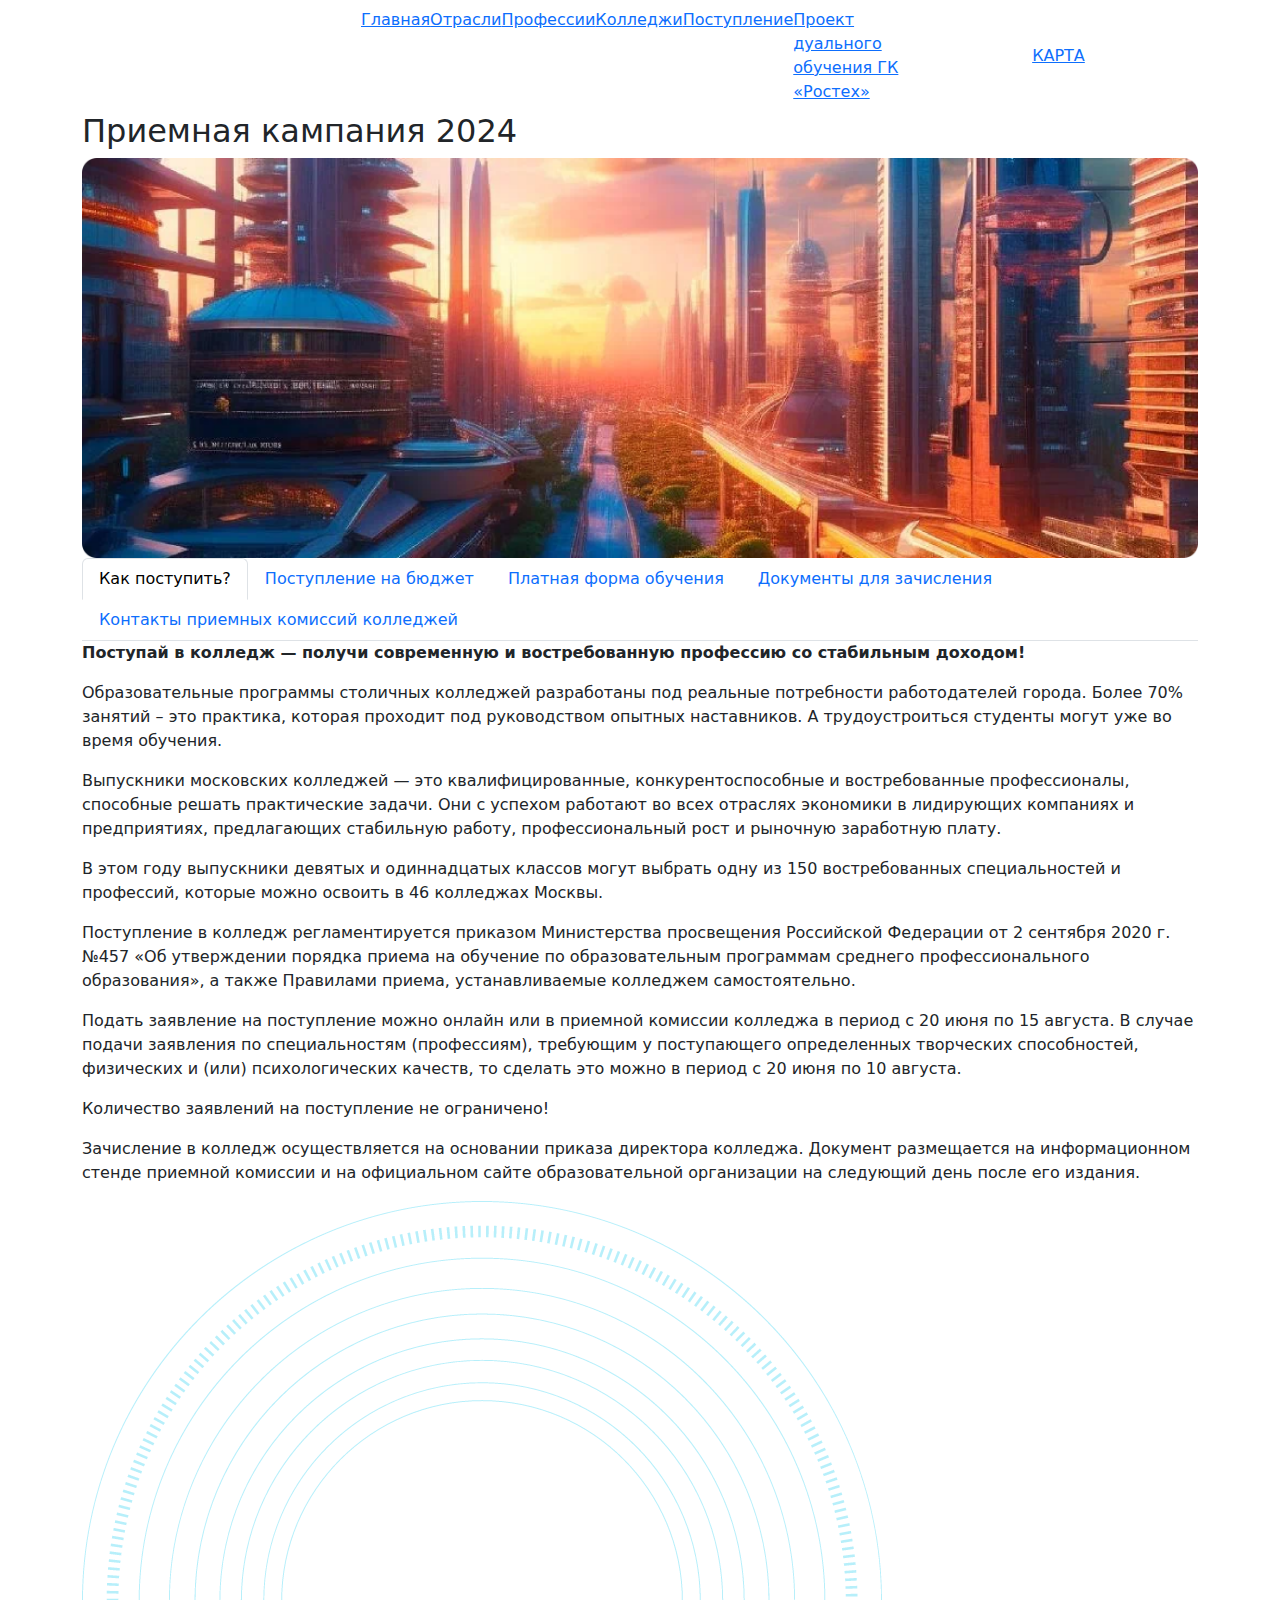
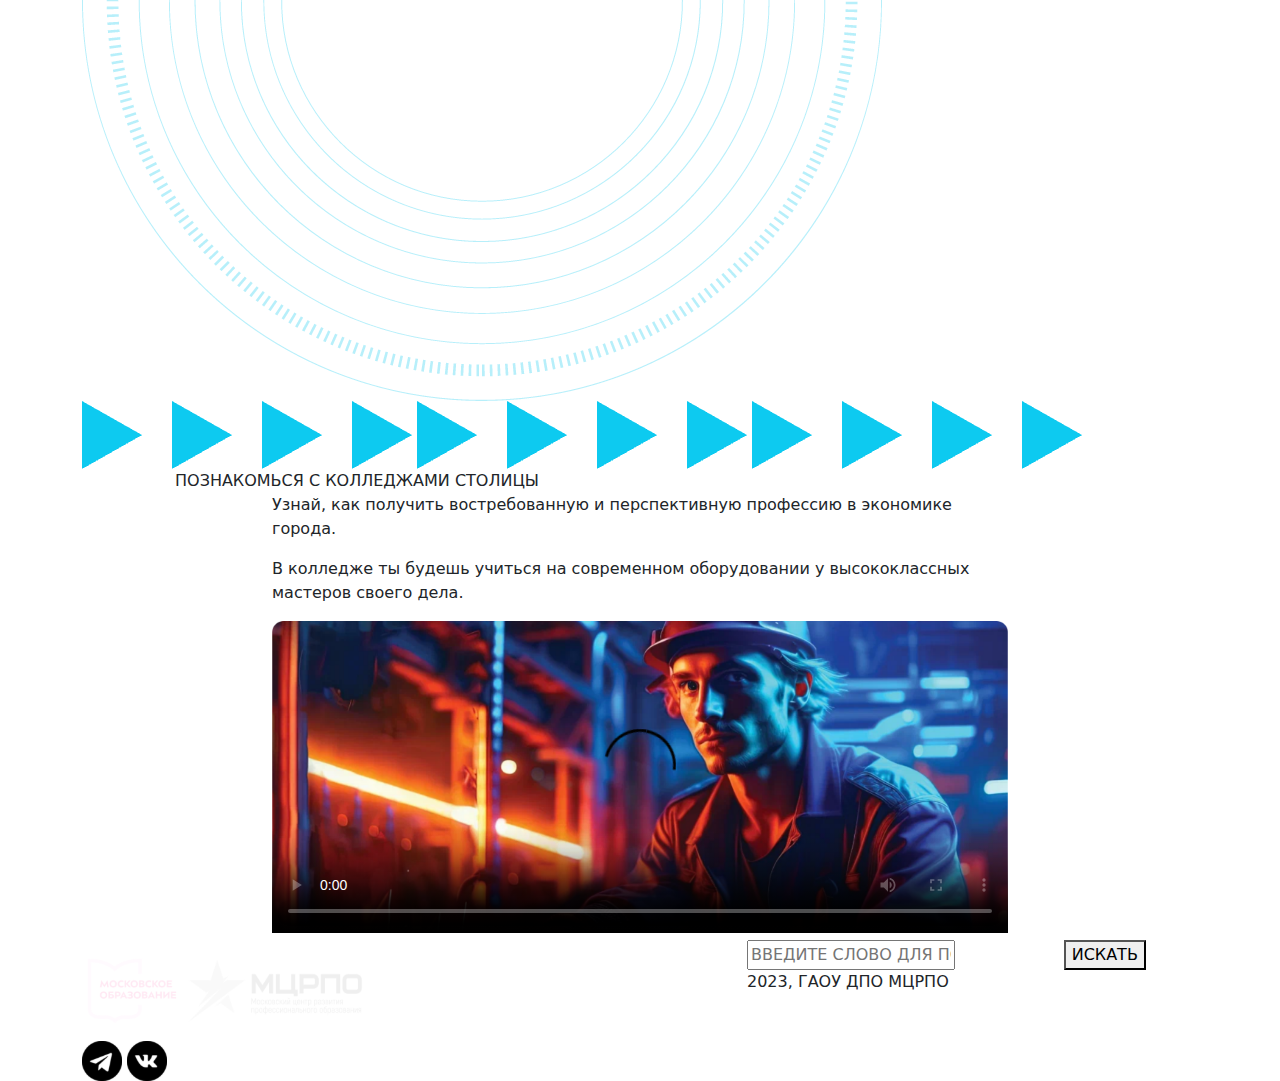
==== admission.html @ 921360f3 "feat: добавлены новые страницы с табом" ====
<!DOCTYPE html>
<html lang="en">
<head>
    <meta charset="UTF-8">
    <meta name="viewport" content="width=device-width, initial-scale=1, shrink-to-fit=no">
    <meta name="description" content="">
    <meta name="author" content="">
    <title>ДОД МЦРПО</title>
    <link rel="stylesheet" type="text/css" href="assets/css/bootstrap.min.css">
    <link rel="stylesheet" type="text/css" href="assets/owl-carousel/assets/owl.carousel.css">
    <link rel="stylesheet" type="text/css" href="assets/owl-carousel/assets/owl.theme.default.css">
    <link rel="stylesheet" type="text/css" href="assets/css/bootstrap-select.min.css">
    <link rel="stylesheet" type="text/css" href="assets/css/style.css?11">

</head>
<body>
<div class="wrapper inner-page">
    <section class="header">
        <div class="container header-block">
            <div class="ellipse1"></div>
            <div class="ellipse2"></div>
            <div class="align-items-center">
                <nav class="navbar navbar-expand-lg z-10 d-flex w-100">
                    <div class="col-xl-3 col-lg-3 d-flex align-items-center justify-content-start">
                        <a href="https://www.mos.ru/donm/"><img width="72px" src="assets/img/logo-mosobr.png" alt=""></a>
                        <a href="https://mcrpo.ru/"><img width="160px" src="assets/img/logo-mcrpo.png" alt=""></a>
                    </div>
                    <button class="navbar-toggler collapsed position-relative" type="button" data-toggle="collapse" data-target="#navbarSupportedContent" aria-controls="navbarSupportedContent" aria-expanded="false" aria-label="Toggle navigation">
                        <span class="icon-bar top-bar"></span>
                        <span class="icon-bar middle-bar"></span>
                        <span class="icon-bar bottom-bar"></span>
                    </button>

                    <div class="collapse navbar-collapse" id="navbarSupportedContent">
                        <div class="col-xl-8 col-lg-7 d-flex justify-content-evenly navbar-list-1 position-relative">
                            <a href="/index.html">Главная</a>
                            <a href="/otrasli.html">Отрасли</a>
                            <a href="/professii.html">Профессии</a>
                            <a href="/college.html">Колледжи</a>
                            <a href="/college.html">Поступление</a>

                            <a href="/rostex.html" class="rostex-menu">Проект дуального обучения ГК «Ростех»</a>
                        </div>
                        <div class="col-xl-4 col-lg-5 d-flex justify-content-evenly navbar-list-2">
                            <!--                            <a href="/page.html" class="button btn-open-door">ДНИ ОТКРЫТЫХ ДВЕРЕЙ</a>-->
                            <a href="/map.html" class="button btn-map">КАРТА</a>
                        </div>
                    </div>
                </nav>
            </div>
        </div>
    </section>

    <!--    <section class="header">-->
<!--        <div class="container header-block">-->
<!--            <div class="ellipse1"></div>-->
<!--            <div class="ellipse2"></div>-->
<!--            <div class="align-items-center">-->
<!--                <nav class="navbar navbar-expand-lg z-3 d-flex w-100">-->
<!--                    <div class="col-xl-3 col-lg-3 d-flex align-items-center justify-content-start">-->
<!--                        <a href="https://www.mos.ru/donm/"><img src="assets/img/mosobr_logo.svg" alt=""></a>-->
<!--                        <a href="https://mcrpo.ru/"><img src="assets/img/mcrpo_logo.svg" alt=""></a>-->
<!--                    </div>-->
<!--                    <button class="navbar-toggler collapsed position-relative" type="button" data-toggle="collapse" data-target="#navbarSupportedContent" aria-controls="navbarSupportedContent" aria-expanded="false" aria-label="Toggle navigation">-->
<!--                        <span class="icon-bar top-bar"></span>-->
<!--                        <span class="icon-bar middle-bar"></span>-->
<!--                        <span class="icon-bar bottom-bar"></span>-->
<!--                    </button>-->

<!--                    <div class="collapse navbar-collapse" id="navbarSupportedContent">-->
<!--                        <div class="col-xl-8 col-lg-7 d-flex justify-content-evenly navbar-list-1">-->
<!--                            <a href="/index.html">ГЛАВНАЯ</a>-->
<!--                            <a class="active" href="/otrasli.html">ОТРАСЛИ</a>-->
<!--                            <a href="/professii.html">ПРОФЕССИИ</a>-->
<!--                            <a href="/college.html" class="" >КОЛЛЕДЖИ</a>-->
<!--                        </div>-->
<!--                        <div class="col-xl-4 col-lg-5 d-flex justify-content-evenly navbar-list-2">-->
<!--&lt;!&ndash;                            <a href="/page.html" class="button btn-open-door">ДНИ ОТКРЫТЫХ ДВЕРЕЙ</a>&ndash;&gt;-->
<!--                            <a href="/map.html" class="button btn-map">КАРТА</a>-->
<!--                        </div>-->
<!--                    </div>-->
<!--                </nav>-->
<!--            </div>-->
<!--        </div>-->
<!--    </section>-->
    <!-- Large modal -->
    <div class="modal fade bd-example-modal-lg" tabindex="-1" role="dialog" aria-labelledby="myLargeModalLabel" aria-hidden="true">
        <div class="modal-dialog modal-lg modal-xl">
            <div class="modal-content">
                <div class="row m-0">
                    <div class="col-4 college-menu">
                        <div class="college-menu__title">Выберите колледж</div>
                        <div class="college-menu__search-group position-relative">
                            <button type="submit"></button>
                            <div class="row align-items-center">
                                <div class="col-11 px-0">
                                    <input type="text" name="search" value="" placeholder="Поиск">
                                </div>
                            </div>
                        </div>
                        <ul>
                            <li>МГАК</li>
                            <li>Колледж полиции</li>
                            <li>Технологический колледж N° 21</li>
                            <li>МГОК</li>
                            <li>TK N° 22</li>
                            <li>26 КАДР</li>
                            <li>МОК ЗАПАД</li>
                            <li>Юго-запад</li>
                            <li style="border-bottom: none;">МГПУ</li>
                        </ul>
                    </div>
                    <div class="col-4 college-block">
                        <div class="college-block__top" style="padding: 20px">
                            <div class="college-block__top__date">23 марта 2023, 10:00</div>
                            <div class="college-block__top__college-name">ГБПОУ ТК N°21 Вербная 4 стр.2</div>
                        </div>
                        <div class="college-block__center">
                            - Архитектура <br>
                            - Кровельщик <br>
                            - Мастер сухого строительства <br>
                            - Мастер общестроительных работ <br>
                            - Мастер отделочных строительных работ <br>
                            - Мастер жилищно-коммунального хозяйства <br>
                            - Монтажник санитарно-технических, вентиляционных систем и оборудования <br>
                            - Электромонтажник по сигнализации, централизации и блокировке <br>
                            - Электромонтажник электрических сетей и электрооборудования <br>
                            - Мастер столярно-плотничных, паркетных и стекольных работ <br>
                            - Мастер отделочных строительных и декоративных работ <br>
                            - Мастер по ремонту и обслуживанию инженерных систем жилищно-коммунального хозяйства <br>
                        </div>
                        <div class="college-block__bottom">
                            <button type="button">Подробнее</button>
                        </div>
                    </div>

                    <div class="col-4 college-block">
                        <div class="college-block__top" style="padding: 20px">
                            <div class="college-block__top__date">3 апреля 2023, 15:00</div>
                            <div class="college-block__top__college-name">ГБПОУ ТК N°21 Вербная 4 стр.2</div>
                        </div>
                        <div class="college-block__center">
                            - Архитектура <br>
                            - Кровельщик <br>
                            - Мастер сухого строительства <br>
                            - Мастер общестроительных работ <br>
                            - Мастер отделочных строительных работ <br>
                            - Мастер жилищно-коммунального хозяйства <br>
                            - Монтажник санитарно-технических, вентиляционных систем и оборудования <br>
                            - Электромонтажник по сигнализации, централизации и блокировке <br>
                            - Электромонтажник электрических сетей и электрооборудования <br>
                            - Мастер столярно-плотничных, паркетных и стекольных работ <br>
                            - Мастер отделочных строительных и декоративных работ <br>
                            - Мастер по ремонту и обслуживанию инженерных систем жилищно-коммунального хозяйства <br>
                        </div>
                        <div class="college-block__bottom">
                            <button type="button">Подробнее</button>
                        </div>
                    </div>
                </div>
            </div>
        </div>
    </div>

    <section class="otr">
        <div class="container">
            <div class="row">
                <div class="col-12">
                    <h2>Приемная кампания 2024</h2>
                </div>
                <div class="col-12">
                    <img style="width: 100%" src="assets/img/city.png" alt="">
                </div>
            </div>


            <nav>
                <div class="nav nav-tabs" id="nav-tab" role="tablist">
                    <button class="nav-link active show" id="5773-tab" data-toggle="tab" data-target="#5773_" type="button" role="tab" aria-controls="5773" aria-selected="true">Как поступить?</button>
                    <button class="nav-link" id="5774-tab" data-toggle="tab" data-target="#5774_" type="button" role="tab" aria-controls="5774" aria-selected="false">Поступление на бюджет</button>
                    <button class="nav-link" id="5775-tab" data-toggle="tab" data-target="#5775_" type="button" role="tab" aria-controls="5775" aria-selected="false">Платная форма обучения</button>
                    <button class="nav-link " id="5776-tab" data-toggle="tab" data-target="#5776_" type="button" role="tab" aria-controls="5776" aria-selected="true">Документы для зачисления</button>
                    <button class="nav-link " id="5777-tab" data-toggle="tab" data-target="#5777_" type="button" role="tab" aria-controls="5777" aria-selected="true">Контакты приемных комиссий колледжей</button>
                </div>
            </nav>

            <div class="tab-content" id="nav-tabContent">
                <div class="tab-pane fade active show" id="5773_" role="tabpanel" aria-labelledby="kak-postupit-tab">
                    <div class="tab-pane__inner-block">
                        <p><strong>Поступай в колледж — получи современную и востребованную профессию со стабильным доходом!</strong></p>
                        <p>Образовательные программы столичных колледжей разработаны под реальные потребности работодателей города. Более 70% занятий – это практика, которая проходит под руководством опытных наставников. А трудоустроиться студенты могут уже во время обучения.</p>
                        <p>Выпускники московских колледжей — это квалифицированные, конкурентоспособные и востребованные профессионалы, способные решать практические задачи. Они с успехом работают во всех отраслях экономики в лидирующих компаниях и предприятиях, предлагающих стабильную работу, профессиональный рост и рыночную заработную плату.</p>
                        <p>В этом году выпускники девятых и одиннадцатых классов могут выбрать одну из 150 востребованных специальностей и профессий, которые можно освоить в 46 колледжах Москвы.</p>
                        <p>Поступление в колледж регламентируется приказом Министерства просвещения Российской Федерации от 2 сентября 2020 г. №457 «Об утверждении порядка приема на обучение по образовательным программам среднего профессионального образования», а также Правилами приема, устанавливаемые колледжем самостоятельно.</p>
                    </div>
                    <div class="tab-pane__inner-block">
                        <p>Подать заявление на поступление можно онлайн или в приемной комиссии колледжа в период с 20 июня по 15 августа. В случае подачи заявления по специальностям (профессиям), требующим у поступающего определенных творческих способностей, физических и (или) психологических качеств, то сделать это можно в период с 20 июня по 10 августа.</p>
                        <p>Количество заявлений на поступление не ограничено!</p>
                        <p>Зачисление в колледж осуществляется на основании приказа директора колледжа. Документ размещается на информационном стенде приемной комиссии и на официальном сайте образовательной организации на следующий день после его издания.</p>
                    </div>
                </div>

                <div class="tab-pane fade" id="5774_" role="tabpanel" aria-labelledby="postuplenie-na-byudzhet-tab">
                    <div class="tab-pane__inner-block">
                        <p><strong>Подача заявлений на образовательные программы среднего профессионального образования за счет бюджета города Москвы осуществляется в электронном виде через <a href="https://www.mos.ru/">Портал государственных и муниципальных услуг (функций) города Москвы.</a></strong></p>
                    </div>
                    <div class="tab-pane__inner-block">
                        <p><strong>В электронном заявлении указывается конкретный колледж и одна или несколько образовательных программ, а также следующая информация:</strong></p>
                        <ul>
                            <li>ФИО</li>
                            <li>Пол</li>
                            <li>Дата рождения</li>
                            <li>Данные паспорта - серия, номер, дата выдачи, кем выдан</li>
                            <li>Адрес регистрации по месту жительства в городе Москве</li>
                        </ul>
                        <p><strong>Данные документа об образовании и (или) квалификации (серия, номер):</strong></p>
                        <ul>
                            <li>Аттестат об основном общем образовании</li>
                            <li>Аттестат о среднем общем образовании</li>
                            <li>Диплом о начальном профессиональном образовании</li>
                            <li>Диплом о среднем профессиональном образовании</li>
                        </ul>
                        <p><strong>К электронной форме заявления необходимо прикрепить скан-копии следующих документов:</strong></p>
                        <ul>
                            <li>Об образовании с приложениями</li>
                            <li>Первая страница паспорта абитуриента и страница с регистрацией по месту жительства (или свидетельство о регистрации по месту пребывания в г. Москве на период обучения, если адрес места жительства и адрес места пребывания не совпадают)</li>
                        </ul>
                    </div>
                    <div class="tab-pane__inner-block">
                        <p>Регистрация электронного заявления на Портале производится автоматически при условии полного и корректного заполнения всех полей формы. Документу присваивается индивидуальный номер. В течение одного рабочего дня с даты подачи заявки, заявитель получает автоматическое уведомление о регистрации заявления на Портале.</p>
                        <p>Чтобы подать заявление нужно перейти по <a href="https://www.mos.ru/pgu/ru/services/procedure/0/0/7700000010000186812/" target="_blank">ссылке</a></p>
                        <p>Сформировать и отправить электронное заявление на поступление через Портал государственных и муниципальных услуг (функций) города Москвы, а также пройти регистрацию на Портале, можно непосредственно в Приемной комиссии выбранного колледжа.</p>
                        <p>Зачисление в колледж на бюджетную форму обучения осуществляется на основе результатов освоения поступающими программы основного общего или среднего общего образования (конкурс аттестатов), результатов вступительных испытаний (при наличии), а также индивидуальных достижений абитуриента, предоставленных в приемную комиссию.</p>
                        <p>После принятия решения Приемной комиссией о зачислении абитуриента, в течение одного рабочего дня, он получает уведомление через Портал <a href="https://mos.ru">mos.ru</a> о необходимости представить в колледж в течение 5 дней комплект документов.</p>
                    </div>
                </div>

                <div class="tab-pane fade" id="5775_" role="tabpanel" aria-labelledby="platnaya-forma-obucheniya-tab">
                    <div class="tab-pane__inner-block">
                        <p>При поступлении на платную форму обучения, необходимо лично приехать в приемную комиссию колледжа для подачи комплекта документов и заключения договора на оказание платных образовательных услуг.</p>
                    </div>
                </div>

                <div class="tab-pane fade " id="5776_" role="tabpanel" aria-labelledby="dokumenty-dlya-zachisleniya-tab">
                    <div class="tab-pane__inner-block">
                        <ul>
                            <li>Заявление о приеме на обучение по программам среднего профессионального образования в образовательные организации города Москвы, реализующие образовательные программы среднего профессионального образования</li>
                            <li>Документ, удостоверяющий личность, гражданство поступающего (паспорт)</li>
                            <li>Документ об образовании и (или) документ об образовании и о квалификации (оригинал)</li>
                            <li>Четыре фотографии (оригинал, 1 шт.), размер фотографии 3х4 см</li>
                            <li>Медицинская справка (оригинал, 1 шт.) для специальностей, утвержденных перечнем Постановления Правительства Российской Федерации от 14 августа 2013 г. № 697 «Об утверждении перечня специальностей и направлений подготовки, при приеме на обучение по которым поступающие проходят обязательные предварительные медицинские осмотры (обследования) в порядке, установленном при заключении трудового договора или служебного контракта по соответствующей должности или специальности». Подробную информацию можно узнать на сайте выбранного колледжа;</li>
                            <li>Документ, подтверждающий результаты индивидуальных достижений (при наличии, оригинал или копию)</li>
                            <li>Дополнительные документы, определяемые Правилами приема колледжа</li>
                            <li>Для тех кто поступает на “Платную форму обучения” — заключенный договор на оказание платных образовательных услуг</li>
                        </ul>
                    </div>
                    <div class="tab-pane__inner-block">

                        <p><strong>Иностранные граждане, лица без гражданства, в том числе соотечественники, проживающие за рубежом, при подаче заявления дополнительно предоставляют:</strong></p>
                        <ul>
                            <li>Оригинал документа (документов) иностранного государства об образовании и (или) документа об образовании и о квалификации, если удостоверяемое указанным документом образование признается в Российской Федерации на уровне соответствующего образования</li>
                            <li>Заверенный в установленном порядке перевод на русский язык документа иностранного государства об образовании и приложения к нему (если последнее предусмотрено законодательством государства, в котором выдан такой документ)</li>
                        </ul>
                    </div>
                </div>

                <div class="tab-pane fade" id="5777_" role="tabpanel" aria-labelledby="kontakty-priemnyh-komissiy-kolledzhey-tab">
                    <div id="college_select">
                        <div class="row">
                            <div class="col-12">
                                <script src="https://api-maps.yandex.ru/2.1/?lang=ru_RU&amp;apikey=67c7188d-4675-4100-bc0c-3d60e75c3d2a" type="text/javascript"></script>
                                <p>Выбор колледжа</p>
                                <div class="select-block">
                                    <div class="dropdown bootstrap-select">
<!--                                        <select name="" id="inst_admission" data-live-search="true" data-show-subtext="true" class="" tabindex="-98">-->
                                        <select name="" class="selectpicker"  id="inst_admission" data-live-search="true" data-show-subtext="true" class="" tabindex="-98">
                                            <option value="">Выберите колледж</option>
                                            <option value="14">ГАОУ ВО МГПУ</option>
                                            <option value="9">ГАПОУ КП № 11</option>
                                            <option value="40">ГАПОУ МОК им. В. Талалихина</option>
                                            <option value="24">ГАПОУ ПК № 8 им. И.Ф. Павлова</option>
                                            <option value="47">ГАПОУ ТК № 24</option>
                                            <option value="48">ГБПОУ "1-й МОК"</option>
                                            <option value="5">ГБПОУ "26 КАДР"</option>
                                            <option value="51">ГБПОУ "Колледж полиции"</option>
                                            <option value="2">ГБПОУ КАИТ № 20</option>
                                            <option value="4">ГБПОУ КАС № 7</option>
                                            <option value="55">ГБПОУ КБТ</option>
                                            <option value="6">ГБПОУ КДПИ им. Карла Фаберже</option>
                                            <option value="8">ГБПОУ КИГМ № 23</option>
                                            <option value="58">ГБПОУ Киноколледж № 40 "Московская международная киношкола"</option>
                                            <option value="49">ГБПОУ КМБ № 4</option>
                                            <option value="7">ГБПОУ КМТ</option>
                                            <option value="19">ГБПОУ Колледж "Царицыно"</option>
                                            <option value="167">ГБПОУ КПСР</option>
                                            <option value="10">ГБПОУ КС № 54</option>
                                            <option value="11">ГБПОУ КСТ</option>
                                            <option value="340">ГБПОУ КСУ № 10</option>
                                            <option value="1143">ГБПОУ КСУ № 3</option>
                                            <option value="41">ГБПОУ КСУ № 32</option>
                                            <option value="13">ГБПОУ МАДК им. А.А. Николаева</option>
                                            <option value="15">ГБПОУ МГКЭИТ</option>
                                            <option value="16">ГБПОУ МГОК</option>
                                            <option value="34">ГБПОУ МИК</option>
                                            <option value="17">ГБПОУ МИПК им. И. Федорова</option>
                                            <option value="18">ГБПОУ МКАГ</option>
                                            <option value="20">ГБПОУ МОК ЗАПАД</option>
                                            <option value="46">ГБПОУ Московский техникум креативных индустрий им. Л.Б. Красина</option>
                                            <option value="57">ГБПОУ МПК</option>
                                            <option value="36">ГБПОУ МТК</option>
                                            <option value="21">ГБПОУ ОК "Юго-Запад"</option>
                                            <option value="35">ГБПОУ ОКГ "Столица"</option>
                                            <option value="39">ГБПОУ Пищевой колледж № 33</option>
                                            <option value="23">ГБПОУ ПК № 18</option>
                                            <option value="25">ГБПОУ ПК № 50 имени дважды Героя Социалистического Труда Н.А. Злобина</option>
                                            <option value="26">ГБПОУ ПК им. Н.Н. Годовикова</option>
                                            <option value="27">ГБПОУ ПК им. П.А. Овчинникова</option>
                                            <option value="28">ГБПОУ ПТ № 47</option>
                                            <option value="33">ГБПОУ ТК № 21</option>
                                            <option value="50">ГБПОУ ТК № 34</option>
                                            <option value="31">ГБПОУ ТПСК им. В. М. Максимчука</option>
                                            <option value="53">ГБПОУ ФК № 35</option>
                                            <option value="32">ГБПОУ ЭТК № 22</option>
                                            <option value="52">ГБПОУ Юридический колледж</option>
                                        </select>
<!--                                        <button type="button" class="btn dropdown-toggle btn-light bs-placeholder" data-toggle="dropdown" role="combobox" aria-owns="bs-select-1" aria-haspopup="listbox" aria-expanded="false" data-id="inst_admission" title="Выберите колледж">-->
<!--                                            <div class="filter-option">-->
<!--                                                <div class="filter-option-inner">-->
<!--                                                    <div class="filter-option-inner-inner">Выберите колледж</div>-->
<!--                                                </div>-->
<!--                                            </div>-->
<!--                                        </button>-->
                                        <div class="dropdown-menu">
                                            <div class="bs-searchbox">
                                                <input type="search" class="form-control" autocomplete="off" role="combobox" aria-label="Search" aria-controls="bs-select-1" aria-autocomplete="list">
                                            </div>
                                            <div class="inner show" role="listbox" id="bs-select-1" tabindex="-1">
                                                <ul class="dropdown-menu inner show" role="presentation">
                                                </ul>
                                            </div>
                                        </div>
                                    </div>
                                </div>
                            </div>
                        </div>
                    </div>

                    <div id="colledge_list">
                        <div class="row">
                            <div class="col-12 col-md-4">
                                <div class="place-item active">
                                    г. Москва, Погонный проезд, д.5
                                </div>
                            </div>
                            <div class="col-12 col-md-4">
                                <div class="place-item">
                                    г. Москва, Напольный проезд, д.9
                                </div>
                            </div>
                            <div class="col-12 col-md-4">
                                <div class="place-item">
                                    г. Москва, Проспект Буденного, д.35
                                </div>
                            </div>
                        </div>
                        <div class="tab-pane__inner-block">
                            <div id="map" class="map_block">
                                <iframe src="https://yandex.ru/map-widget/v1/?um=constructor%3A8760a421a5299a417f9b40a7926bb5d95d507be66925fbacfdb9aca5c8293a2e&amp;source=constructor" width="100%" height="400" frameborder="0"></iframe>
                            </div>
                            <p><strong>Приемная комиссия ГАОУ ВО МГПУ</strong></p>
                            <ul>
                                <li>г. Москва, Погонный проезд, д.5</li>
                                <li>Понедельник-пятница 10:00 – 16.30</li>
                                <li>spo-23@edu.mos.ru <br>
                                    +7 (499) 169-94-54 <br>
                                    +7 (495) 300-76-50 <br>
                                    +7 (495) 366-46-16 <br>
                                    +7(985) 978-13-60
                                </li>
                            </ul>
                        </div>

                    </div>

                </div>
            </div>







        </div>
    </section>

    <section class="about">
        <div class="container position-relative">
            <div class="row">
                <div class="col-12">
                    <img class="video-background" src="assets/img/background-circle.png" alt="">
                    <img class="about-background about-background-1" src="assets/img/arrows-right.png" alt="">
                    <img class="about-background about-background-2" src="assets/img/arrows-right.png" alt="">
                    <img class="about-background about-background-3" src="assets/img/arrows-right.png" alt="">
                    <div class="offset-1 col-10 section-title">
                        ПОЗНАКОМЬСЯ С КОЛЛЕДЖАМИ СТОЛИЦЫ
                    </div>
                    <div class="row">
                        <div class="col-lg-8 offset-lg-2 col-md-8 offset-md-2 col-sm-12 offset-sm-0">
                            <div class="section-subtitle">
                                <p>Узнай, как получить востребованную и перспективную профессию в экономике города.</p>
                                <p>В колледже ты будешь учиться на современном оборудовании у высококлассных мастеров своего дела.</p>
                            </div>
                        </div>
                    </div>
                    <div class="row">
                        <div class="col-lg-8 offset-lg-2 col-md-10 offset-md-1 col-sm-12 offset-sm-0">
                            <div class="video-block">
                                <div class="btn-play"></div>
                                <video id="movie" width="100%" height="100%" poster="assets/img/video-preview.png" controls>
                                    <source src="assets/video/movie.MOV" type="video/mp4">
                                </video>
                            </div>
                        </div>
                    </div>
                </div>
            </div>
            <div class="row">
            </div>
        </div>
    </section>

    <section class="footer">
        <div class="container">
            <div class="row">
                <div class="col-6">
                    <div class="footer-block__logo">
                        <a href="https://www.mos.ru/donm/"><img alt="" src="assets/img/mosobr_logo_footer.svg"></a>
                        <a href="https://mcrpo.ru/"><img alt="" src="assets/img/mcrpo_logo_footer.svg"></a>
                    </div>
                    <div class="footer-block__social mt-30">
                        <a href="#"><img alt="https://t.me/wsrmoscow" src="assets/img/telegram.svg"></a>
                        <a href="https://vk.com/mcrpo"><img alt="" src="assets/img/vk.svg"></a>
                    </div>
                </div>
                <div class="col-5 offset-1">
                    <div class="footer-block__search">
                        <div class="footer-block__search-group">
                            <div class="row">
                                <div class="col-8">
                                    <input type="text" name="search" value="" placeholder="ВВЕДИТЕ СЛОВО ДЛЯ ПОИСКА">
                                </div>
                                <div class="col-4">
                                    <button class="button" type="submit">ИСКАТЬ</button>
                                </div>
                            </div>
                        </div>
                    </div>
                    <div class="copyright-block">
                        2023, ГАОУ ДПО МЦРПО
                    </div>
                </div>
            </div>
        </div>
    </section>
</div>


<script src="assets/js/jquery-3.6.4.min.js"></script>
<script src="assets/js/jquery.validate.js"></script>
<script src="assets/js/messages_ru.js"></script>
<script src="assets/js/popper.min.js"></script>
<script src="assets/js/bootstrap.min.js"></script>
<script src="assets/js/bootstrap-select.min.js"></script>
<script src="assets/js/i18n/defaults-ru_RU.js"></script>
<script src="assets/owl-carousel/owl.carousel.js"></script>
<script src="assets/js/scripts.js?4"></script>
<script src="assets/js/jquery.inputmask.min.js"></script>
<script src="assets/js/inputmask.binding.js"></script>



</body>

</html>
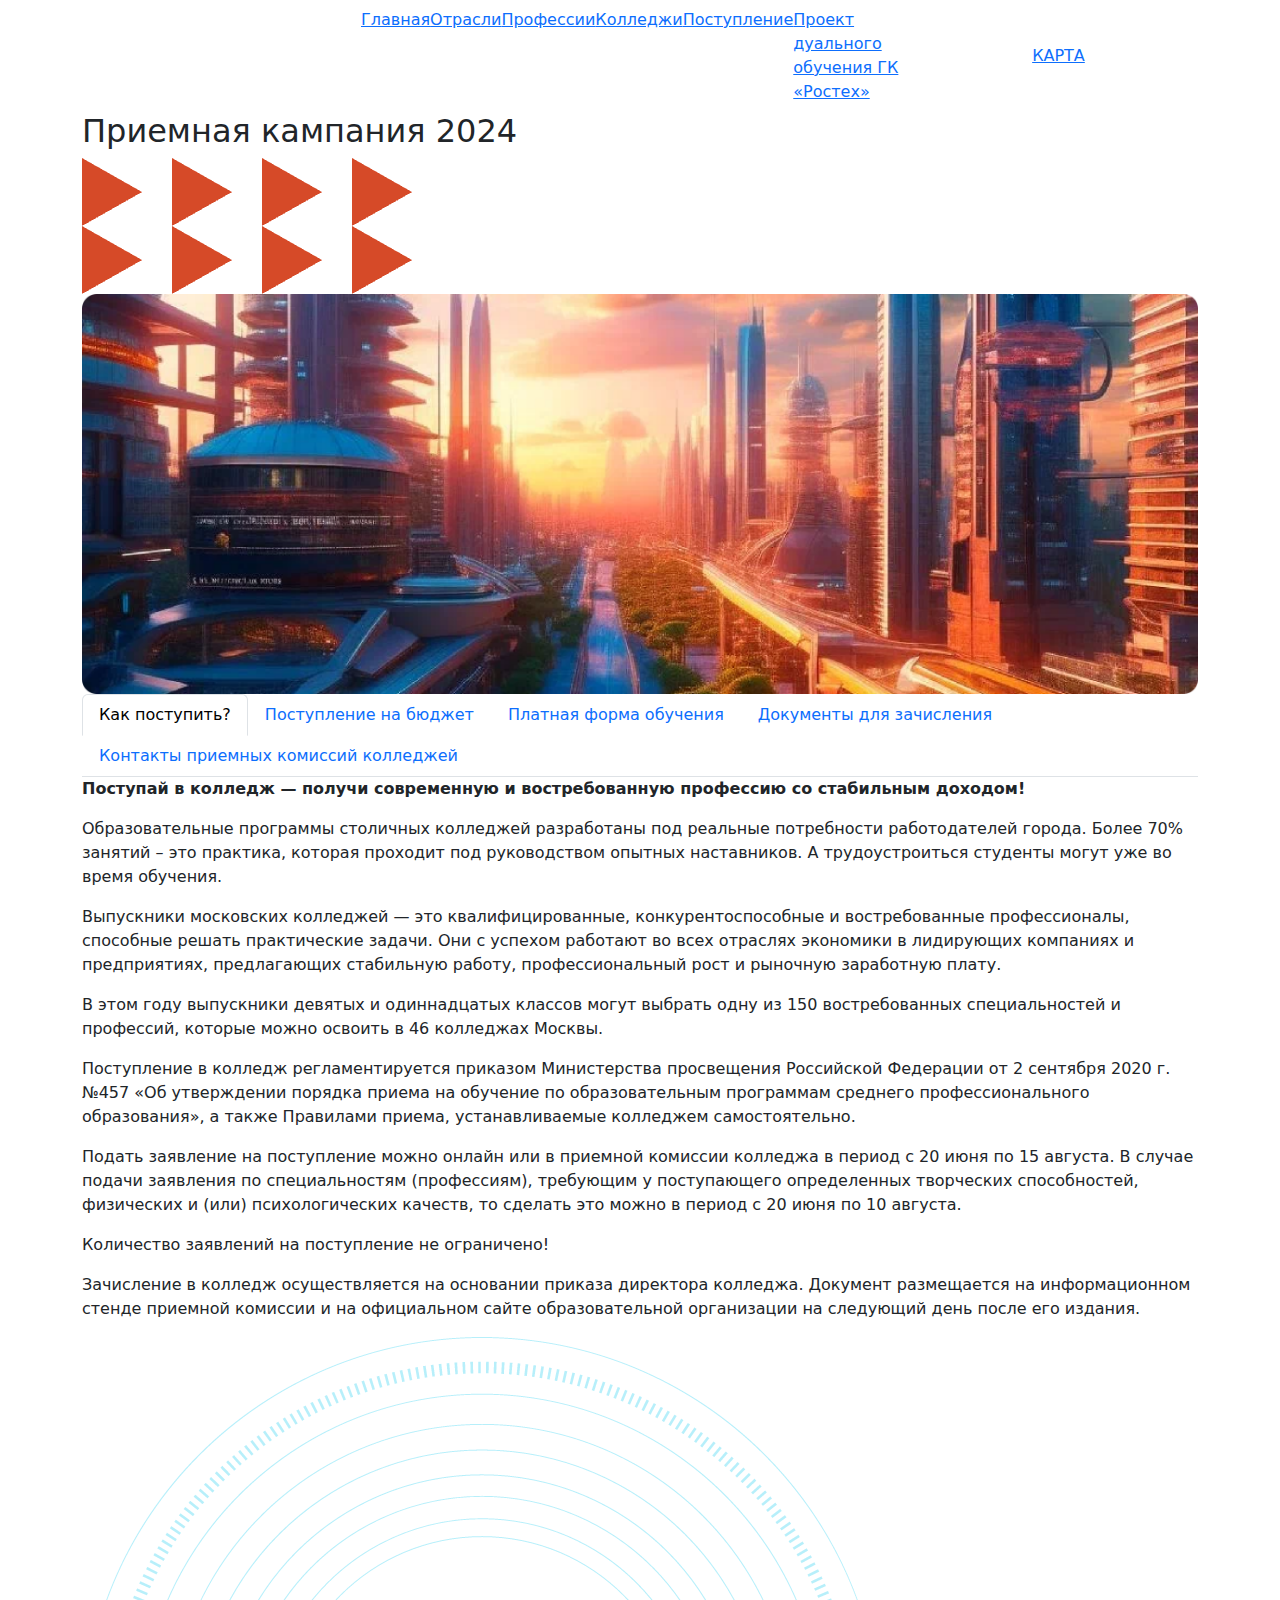
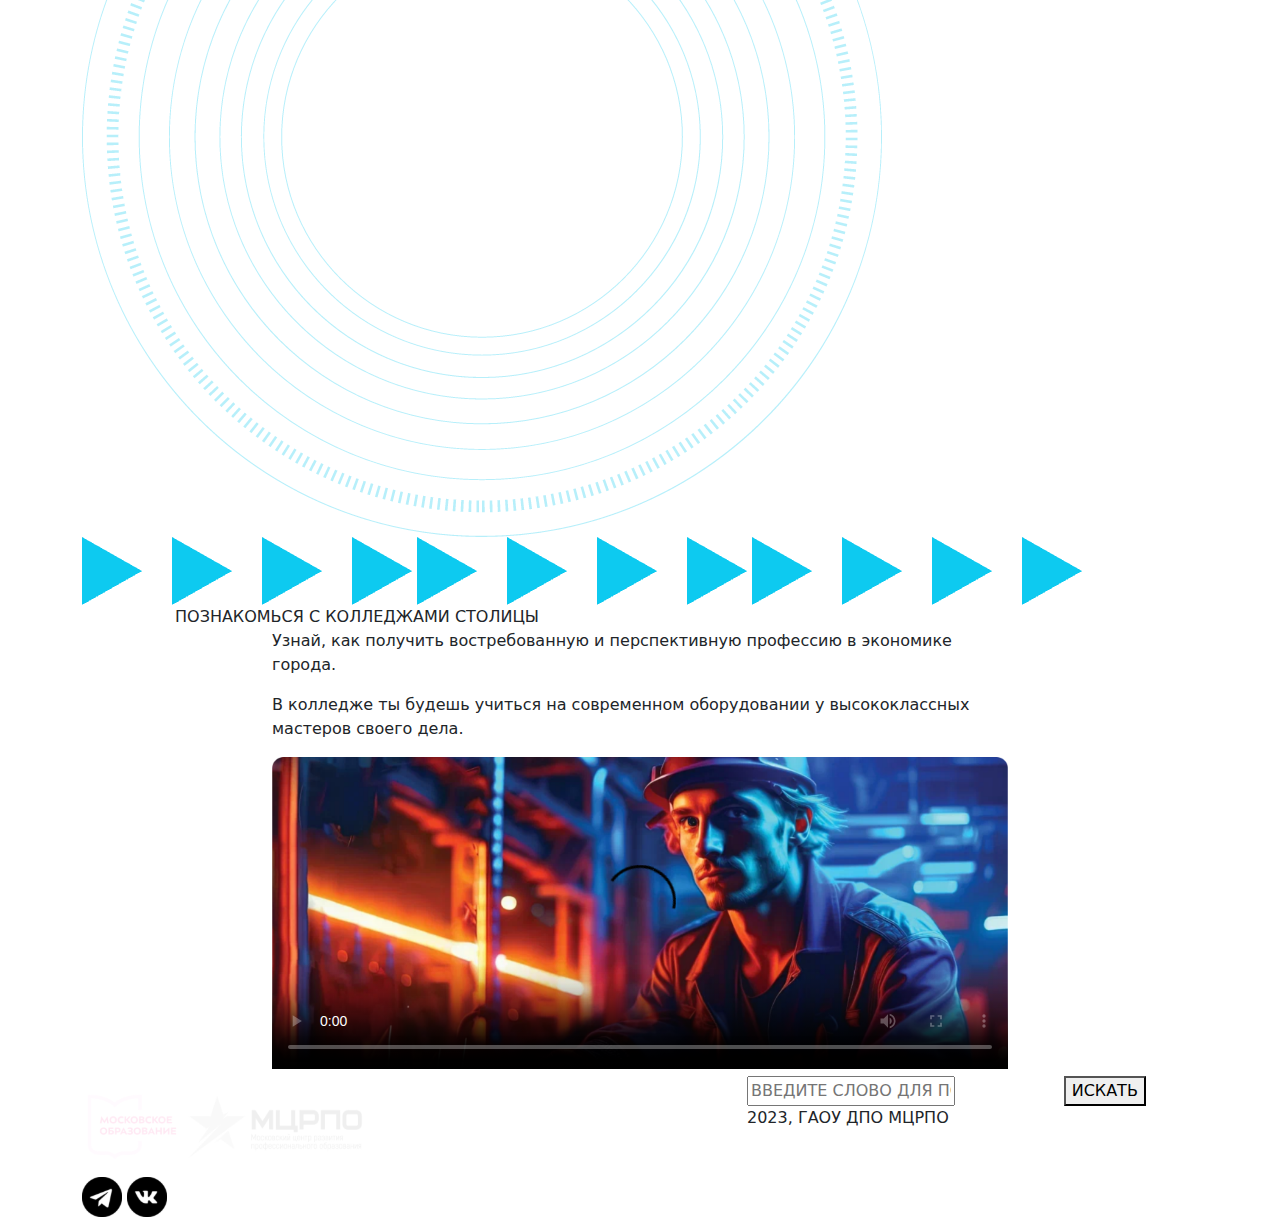
==== commit 20073c89: "fix: поправлен хедер на страницах, доделана страница с табами" ====
--- a/admission.html
+++ b/admission.html
@@ -17,8 +17,6 @@
 <div class="wrapper inner-page">
     <section class="header">
         <div class="container header-block">
-            <div class="ellipse1"></div>
-            <div class="ellipse2"></div>
             <div class="align-items-center">
                 <nav class="navbar navbar-expand-lg z-10 d-flex w-100">
                     <div class="col-xl-3 col-lg-3 d-flex align-items-center justify-content-start">
@@ -32,8 +30,8 @@
                     </button>
 
                     <div class="collapse navbar-collapse" id="navbarSupportedContent">
-                        <div class="col-xl-8 col-lg-7 d-flex justify-content-evenly navbar-list-1 position-relative">
-                            <a href="/index.html">Главная</a>
+                        <div class="col-xl-8 col-lg-10 d-flex justify-content-evenly navbar-list-1 position-relative">
+                            <a href="/index.html" class="active">Главная</a>
                             <a href="/otrasli.html">Отрасли</a>
                             <a href="/professii.html">Профессии</a>
                             <a href="/college.html">Колледжи</a>
@@ -41,8 +39,7 @@
 
                             <a href="/rostex.html" class="rostex-menu">Проект дуального обучения ГК «Ростех»</a>
                         </div>
-                        <div class="col-xl-4 col-lg-5 d-flex justify-content-evenly navbar-list-2">
-                            <!--                            <a href="/page.html" class="button btn-open-door">ДНИ ОТКРЫТЫХ ДВЕРЕЙ</a>-->
+                        <div class="col-xl-4 col-lg-2 d-flex justify-content-evenly navbar-list-2">
                             <a href="/map.html" class="button btn-map">КАРТА</a>
                         </div>
                     </div>
@@ -50,129 +47,19 @@
             </div>
         </div>
     </section>
-
-    <!--    <section class="header">-->
-<!--        <div class="container header-block">-->
-<!--            <div class="ellipse1"></div>-->
-<!--            <div class="ellipse2"></div>-->
-<!--            <div class="align-items-center">-->
-<!--                <nav class="navbar navbar-expand-lg z-3 d-flex w-100">-->
-<!--                    <div class="col-xl-3 col-lg-3 d-flex align-items-center justify-content-start">-->
-<!--                        <a href="https://www.mos.ru/donm/"><img src="assets/img/mosobr_logo.svg" alt=""></a>-->
-<!--                        <a href="https://mcrpo.ru/"><img src="assets/img/mcrpo_logo.svg" alt=""></a>-->
-<!--                    </div>-->
-<!--                    <button class="navbar-toggler collapsed position-relative" type="button" data-toggle="collapse" data-target="#navbarSupportedContent" aria-controls="navbarSupportedContent" aria-expanded="false" aria-label="Toggle navigation">-->
-<!--                        <span class="icon-bar top-bar"></span>-->
-<!--                        <span class="icon-bar middle-bar"></span>-->
-<!--                        <span class="icon-bar bottom-bar"></span>-->
-<!--                    </button>-->
-
-<!--                    <div class="collapse navbar-collapse" id="navbarSupportedContent">-->
-<!--                        <div class="col-xl-8 col-lg-7 d-flex justify-content-evenly navbar-list-1">-->
-<!--                            <a href="/index.html">ГЛАВНАЯ</a>-->
-<!--                            <a class="active" href="/otrasli.html">ОТРАСЛИ</a>-->
-<!--                            <a href="/professii.html">ПРОФЕССИИ</a>-->
-<!--                            <a href="/college.html" class="" >КОЛЛЕДЖИ</a>-->
-<!--                        </div>-->
-<!--                        <div class="col-xl-4 col-lg-5 d-flex justify-content-evenly navbar-list-2">-->
-<!--&lt;!&ndash;                            <a href="/page.html" class="button btn-open-door">ДНИ ОТКРЫТЫХ ДВЕРЕЙ</a>&ndash;&gt;-->
-<!--                            <a href="/map.html" class="button btn-map">КАРТА</a>-->
-<!--                        </div>-->
-<!--                    </div>-->
-<!--                </nav>-->
-<!--            </div>-->
-<!--        </div>-->
-<!--    </section>-->
-    <!-- Large modal -->
-    <div class="modal fade bd-example-modal-lg" tabindex="-1" role="dialog" aria-labelledby="myLargeModalLabel" aria-hidden="true">
-        <div class="modal-dialog modal-lg modal-xl">
-            <div class="modal-content">
-                <div class="row m-0">
-                    <div class="col-4 college-menu">
-                        <div class="college-menu__title">Выберите колледж</div>
-                        <div class="college-menu__search-group position-relative">
-                            <button type="submit"></button>
-                            <div class="row align-items-center">
-                                <div class="col-11 px-0">
-                                    <input type="text" name="search" value="" placeholder="Поиск">
-                                </div>
-                            </div>
-                        </div>
-                        <ul>
-                            <li>МГАК</li>
-                            <li>Колледж полиции</li>
-                            <li>Технологический колледж N° 21</li>
-                            <li>МГОК</li>
-                            <li>TK N° 22</li>
-                            <li>26 КАДР</li>
-                            <li>МОК ЗАПАД</li>
-                            <li>Юго-запад</li>
-                            <li style="border-bottom: none;">МГПУ</li>
-                        </ul>
-                    </div>
-                    <div class="col-4 college-block">
-                        <div class="college-block__top" style="padding: 20px">
-                            <div class="college-block__top__date">23 марта 2023, 10:00</div>
-                            <div class="college-block__top__college-name">ГБПОУ ТК N°21 Вербная 4 стр.2</div>
-                        </div>
-                        <div class="college-block__center">
-                            - Архитектура <br>
-                            - Кровельщик <br>
-                            - Мастер сухого строительства <br>
-                            - Мастер общестроительных работ <br>
-                            - Мастер отделочных строительных работ <br>
-                            - Мастер жилищно-коммунального хозяйства <br>
-                            - Монтажник санитарно-технических, вентиляционных систем и оборудования <br>
-                            - Электромонтажник по сигнализации, централизации и блокировке <br>
-                            - Электромонтажник электрических сетей и электрооборудования <br>
-                            - Мастер столярно-плотничных, паркетных и стекольных работ <br>
-                            - Мастер отделочных строительных и декоративных работ <br>
-                            - Мастер по ремонту и обслуживанию инженерных систем жилищно-коммунального хозяйства <br>
-                        </div>
-                        <div class="college-block__bottom">
-                            <button type="button">Подробнее</button>
-                        </div>
-                    </div>
-
-                    <div class="col-4 college-block">
-                        <div class="college-block__top" style="padding: 20px">
-                            <div class="college-block__top__date">3 апреля 2023, 15:00</div>
-                            <div class="college-block__top__college-name">ГБПОУ ТК N°21 Вербная 4 стр.2</div>
-                        </div>
-                        <div class="college-block__center">
-                            - Архитектура <br>
-                            - Кровельщик <br>
-                            - Мастер сухого строительства <br>
-                            - Мастер общестроительных работ <br>
-                            - Мастер отделочных строительных работ <br>
-                            - Мастер жилищно-коммунального хозяйства <br>
-                            - Монтажник санитарно-технических, вентиляционных систем и оборудования <br>
-                            - Электромонтажник по сигнализации, централизации и блокировке <br>
-                            - Электромонтажник электрических сетей и электрооборудования <br>
-                            - Мастер столярно-плотничных, паркетных и стекольных работ <br>
-                            - Мастер отделочных строительных и декоративных работ <br>
-                            - Мастер по ремонту и обслуживанию инженерных систем жилищно-коммунального хозяйства <br>
-                        </div>
-                        <div class="college-block__bottom">
-                            <button type="button">Подробнее</button>
-                        </div>
-                    </div>
-                </div>
-            </div>
-        </div>
-    </div>
 
     <section class="otr">
         <div class="container">
             <div class="row">
-                <div class="col-12">
+                <div class="col-12 position-relative">
                     <h2>Приемная кампания 2024</h2>
-                </div>
-                <div class="col-12">
+                    <img class="header-arrow-orange" src="assets/img/arrows-right-orange.png" alt="">
+                </div>
+                <div class="col-12 position-relative">
+                    <img class="header-arrow-orange header-arrow-orange__vertical" src="assets/img/arrows-right-orange.png" alt="">
                     <img style="width: 100%" src="assets/img/city.png" alt="">
                 </div>
             </div>
-
 
             <nav>
                 <div class="nav nav-tabs" id="nav-tab" role="tablist">
@@ -363,34 +250,27 @@
                                 </div>
                             </div>
                         </div>
-                        <div class="tab-pane__inner-block">
+                        <div class="tab-pane__inner-block" style="padding: 0 0 30px 0;">
                             <div id="map" class="map_block">
                                 <iframe src="https://yandex.ru/map-widget/v1/?um=constructor%3A8760a421a5299a417f9b40a7926bb5d95d507be66925fbacfdb9aca5c8293a2e&amp;source=constructor" width="100%" height="400" frameborder="0"></iframe>
                             </div>
-                            <p><strong>Приемная комиссия ГАОУ ВО МГПУ</strong></p>
-                            <ul>
-                                <li>г. Москва, Погонный проезд, д.5</li>
-                                <li>Понедельник-пятница 10:00 – 16.30</li>
-                                <li>spo-23@edu.mos.ru <br>
-                                    +7 (499) 169-94-54 <br>
-                                    +7 (495) 300-76-50 <br>
-                                    +7 (495) 366-46-16 <br>
-                                    +7(985) 978-13-60
-                                </li>
-                            </ul>
-                        </div>
-
-                    </div>
-
-                </div>
-            </div>
-
-
-
-
-
-
-
+                            <div style="padding: 30px 30px 0 30px;">
+                                <p><strong>Приемная комиссия ГАОУ ВО МГПУ</strong></p>
+                                <ul>
+                                    <li>г. Москва, Погонный проезд, д.5</li>
+                                    <li>Понедельник-пятница 10:00 – 16.30</li>
+                                    <li>spo-23@edu.mos.ru <br>
+                                        +7 (499) 169-94-54 <br>
+                                        +7 (495) 300-76-50 <br>
+                                        +7 (495) 366-46-16 <br>
+                                        +7(985) 978-13-60
+                                    </li>
+                                </ul>
+                            </div>
+                        </div>
+                    </div>
+                </div>
+            </div>
         </div>
     </section>
 
@@ -464,7 +344,6 @@
         </div>
     </section>
 </div>
-
 
 <script src="assets/js/jquery-3.6.4.min.js"></script>
 <script src="assets/js/jquery.validate.js"></script>
@@ -478,8 +357,5 @@
 <script src="assets/js/jquery.inputmask.min.js"></script>
 <script src="assets/js/inputmask.binding.js"></script>
 
-
-
 </body>
-
 </html>